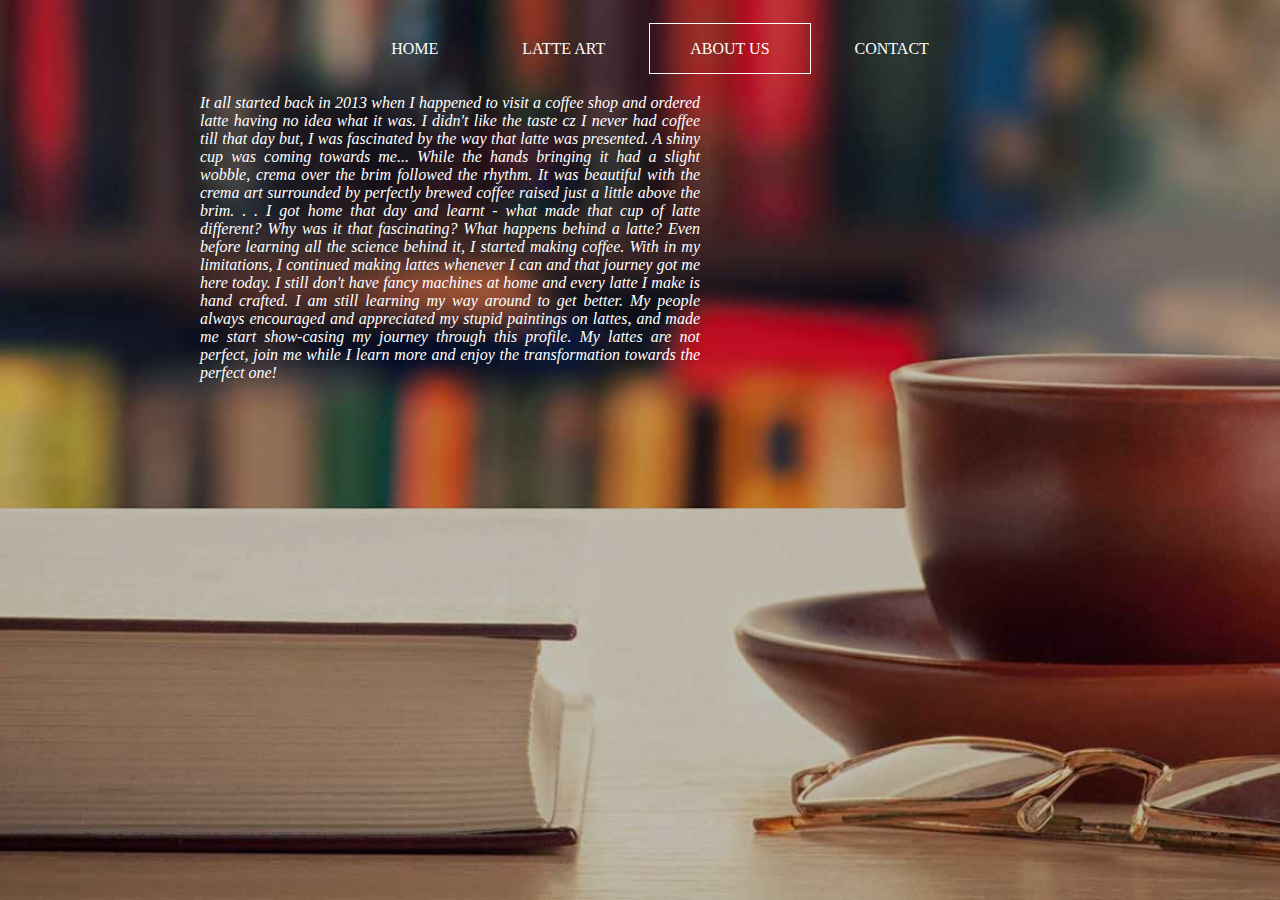
==== aboutus.html @ ac7a3f5a "new files added" ====
<html>
	<head>
		<meta charset="utf-8">
		<title> About us </title>
		<link rel="stylesheet" type="text/css" href="style.css">

	</head>
	<body>
		<section>
		<div class="wrapper">
		 <div class="nav">
			<ul>
				<li><a href="index.html">Home</a></li>
				<li><a href="latte.html">Latte art</a></li>
				<li class="active"><a href="aboutus.html">About Us</a></li>
				<li><a href="contactus.html">Contact</a></li>
			</ul>
        </div>
        </div>
        <div>
            <p id="about" style="color: white">It all started back in 2013 when I happened to visit a coffee shop and ordered latte having no idea what it was. I didn't like the taste cz I never had coffee till that day but, I was fascinated by the way that latte was presented. A shiny cup was coming towards me... While the hands bringing it had a slight wobble, crema over the brim followed the rhythm. It was beautiful with the crema art surrounded by perfectly brewed coffee raised just a little above the brim. .
                    .
                    I got home that day and learnt - what made that cup of latte different? Why was it that fascinating? What happens behind a latte? Even before learning all the science behind it, I started making coffee. With in my limitations, I continued making lattes whenever I can and that journey got me here today. I still don't have fancy machines at home and every latte I make is hand crafted. I am still learning my way around to get better.
                    My people always encouraged and appreciated my stupid paintings on lattes, and made me start show-casing my journey through this profile.
                    My lattes are not perfect, join me while I learn more and enjoy the transformation towards the perfect one! </p>
        </div>
</section>
</body>
</html>
---- style.css ----
html {
	margin: 0;
	padding: 0;
	width: 100%;
     }

body  {
	margin: 0;
	padding: 0;
	width: 100%;
	height: 100vh;
	background: url(coffee-back.jpg) no-repeat 50%  50%;
	background-size: cover;
	display: table;
       }

.nav {
	text-align: center;
	margin-top: 40px;
	}
.nav li.active a
{
border: 1px solid white;
}

li  {
	list-style: none;
	display: inline-block;
	}

a   {
	text-decoration: none;
	color: #fff;
	text-transform: uppercase;
	font-family: monsterrat;
	font-weight: lighter;
	padding: 16px 40px;
	}

.logo img
{
	width: 150px;
	height: 150px;
	float: left;
	border-radius: 100%;
	margin-top: -45px;
	margin-left: 50px;

}

.header  {
	position: absolute;
	top: 30%;
	left: 50%;
	transform: translate(-50%, -50%);
	}

.header h1  {
	color: #fff;
	font-family: satisfy;
	font-style: italic;
	font-size: 45px;
	}

.tagline {
	position: absolute;
	top: 38%;
	left: 50%;
	transform: translate(-50%, -50%);
	}

.tagline p  {
	color: #fff;
	font-family: monsterrat;
	letter-spacing: 16px;
	font-weight: lighter;
	text-transform: uppercase;
	}

.button
{
	margin-top: 300px;
	margin-left: 600px;
}

.btn
{
border: 1.5px solid white;
padding: 10px 30px;
color: black;
text-decoration: none;
margin-right: 20px;
font-size: 15px;
text-transform: uppercase;
top: 50%;
left: 50%;
}

.btn-one
{
color: white;
font-family: "Roboto", sans-serif;
btn-align: right;
}

.btn-one:hover
{
background-color: brown;
transition: all 0.5s ease-in;
}

form{
	padding-left: 250px;
	padding-top: 65px;
}
input{
	width:30%;
	padding: 12px 20px;
	margin: 8px 0;
	border-radius: 4px;
    box-sizing: border-box;
}

input[type=button], input[type=submit], input[type=reset] {
	background-color: brown;
	border: none;
	color: white;
	padding: 16px 32px;
	text-decoration: none;
	margin: 4px 2px;
	cursor: pointer;
  }

 #esp{
	width: 200px;
	height: 200px;
	border-radius: 100%;
  }

  #cap
  {
	width: 200px;
	height: 200px;
	border-radius: 100%;
  }

  .column {
	float: left;
	width: 20%;
	padding: 5px;
  }
  
  .row::after {
	content: "";
	clear: both;
	display: table;
  }

  #about{
	text-align: justify;
	font-style: italic;
	font-family: cursive;
    width: 500px;
    height: 500px;
	padding-left: 200px;
	padding-top: 20px;
  }
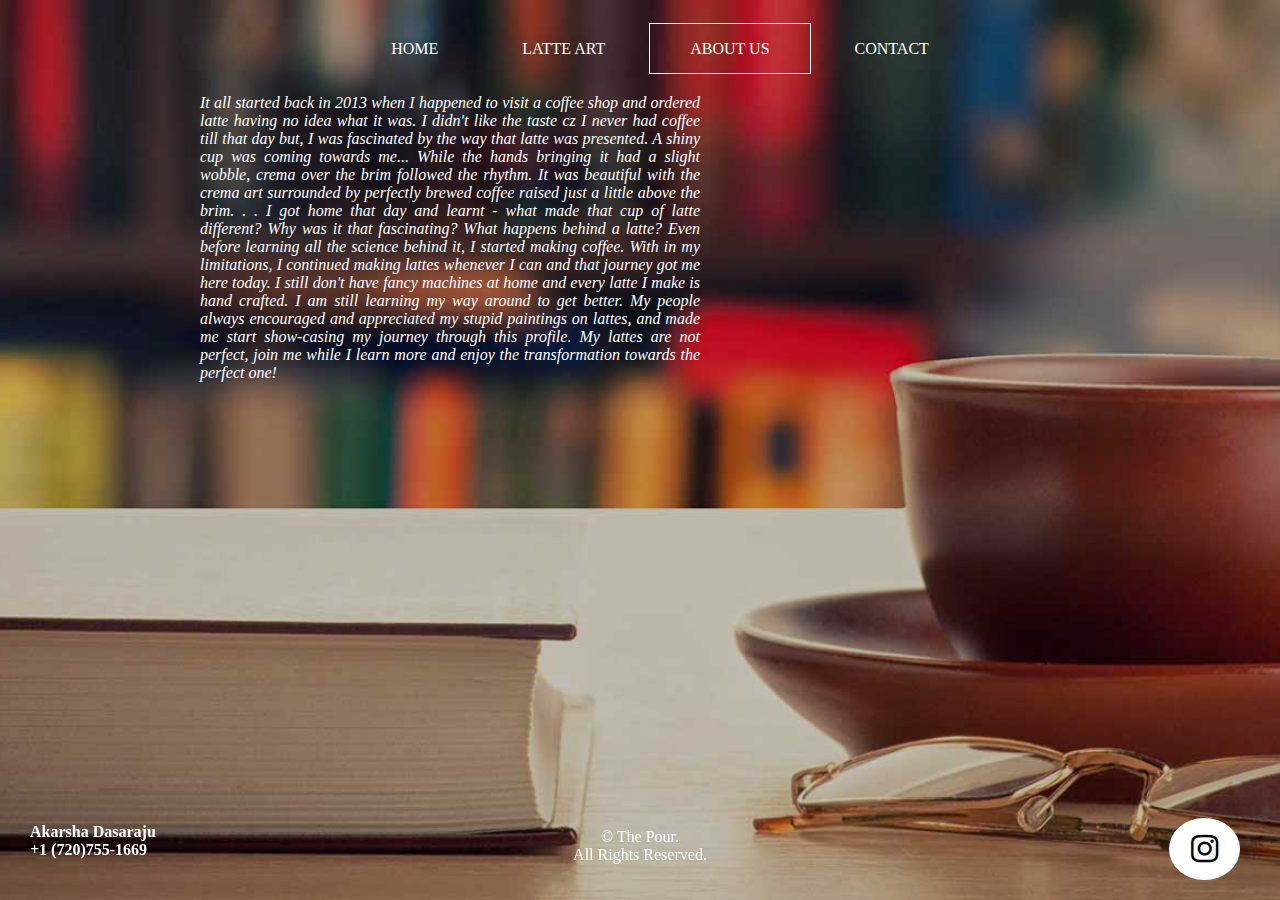
==== commit 1d2b1dff: "ADDED FOOTER" ====
--- a/aboutus.html
+++ b/aboutus.html
@@ -3,10 +3,12 @@
 		<meta charset="utf-8">
 		<title> About us </title>
 		<link rel="stylesheet" type="text/css" href="style.css">
+		<link rel="stylesheet" href="https://cdnjs.cloudflare.com/ajax/libs/font-awesome/4.7.0/css/font-awesome.min.css">
+
 
 	</head>
 	<body>
-		<section>
+		<section class="col-md-5">
 		<div class="wrapper">
 		 <div class="nav">
 			<ul>
@@ -25,5 +27,22 @@
                     My lattes are not perfect, join me while I learn more and enjoy the transformation towards the perfect one! </p>
         </div>
 </section>
+
+<footer>
+	<div class="row">
+		<div class = "copyrights">
+		<p class="text-muted small mb-4 mb-lg-0">&copy; The Pour. </br> All Rights Reserved.</p>
+	</div>
+</div>
+	<div class="footer">
+		 <h4>Akarsha Dasaraju<br/>+1 (720)755-1669</h4>
+		  
+	</div>
+	<div class="media">
+		<a href="https://www.instagram.com/the__pour/">
+			<i class="fa fa-instagram fa-2x fa-fw"></i>
+		  </a>
+	</div>
+</footer>
 </body>
 </html>
--- a/style.css
+++ b/style.css
@@ -132,21 +132,21 @@
   }
 
  #esp{
-	width: 200px;
-	height: 200px;
+	/* width: 200px;
+	height: 200px; */
 	border-radius: 100%;
   }
 
   #cap
   {
-	width: 200px;
-	height: 200px;
+	/* width: 200px;
+	height: 200px; */
 	border-radius: 100%;
   }
 
   .column {
 	float: left;
-	width: 20%;
+	width: 13%;
 	padding: 5px;
   }
   
@@ -164,4 +164,64 @@
     height: 500px;
 	padding-left: 200px;
 	padding-top: 20px;
+  }
+
+  .thumbnail:hover {
+    position:relative;
+    top:-25px;
+    left:-35px;
+    width:500px;
+    height:auto;
+    display:block;
+	z-index:999;
+	border-radius: 100%;
+}
+
+.footer  {
+	display: block;
+    position: fixed;
+	bottom: 20px;
+	left: 0;
+	right: 0;
+	color: white;
+	text-align: left;
+	padding-left: 30PX;
+}
+.copyrights{
+	display: block;
+    position: fixed;
+	bottom: 20px;
+	left: 0;
+	right: 0;
+	color: white;
+	text-align: center;
+}
+
+.fa {
+	padding: 15px;
+	font-size: 15px;
+	width: 20px;
+	text-align: center;
+	text-decoration: none;
+	border-radius: 50%;
+  }
+  
+  /* Add a hover effect if you want */
+  .fa:hover {
+	opacity: 0.7;
+  }
+
+  .fa-instagram {
+	background:white;
+	color: black;
+  }
+
+  .media{
+	display: block;
+    position: fixed;
+	bottom: 20px;
+	left: 0;
+	right: 0;
+	color: white;
+	text-align: right;
   }